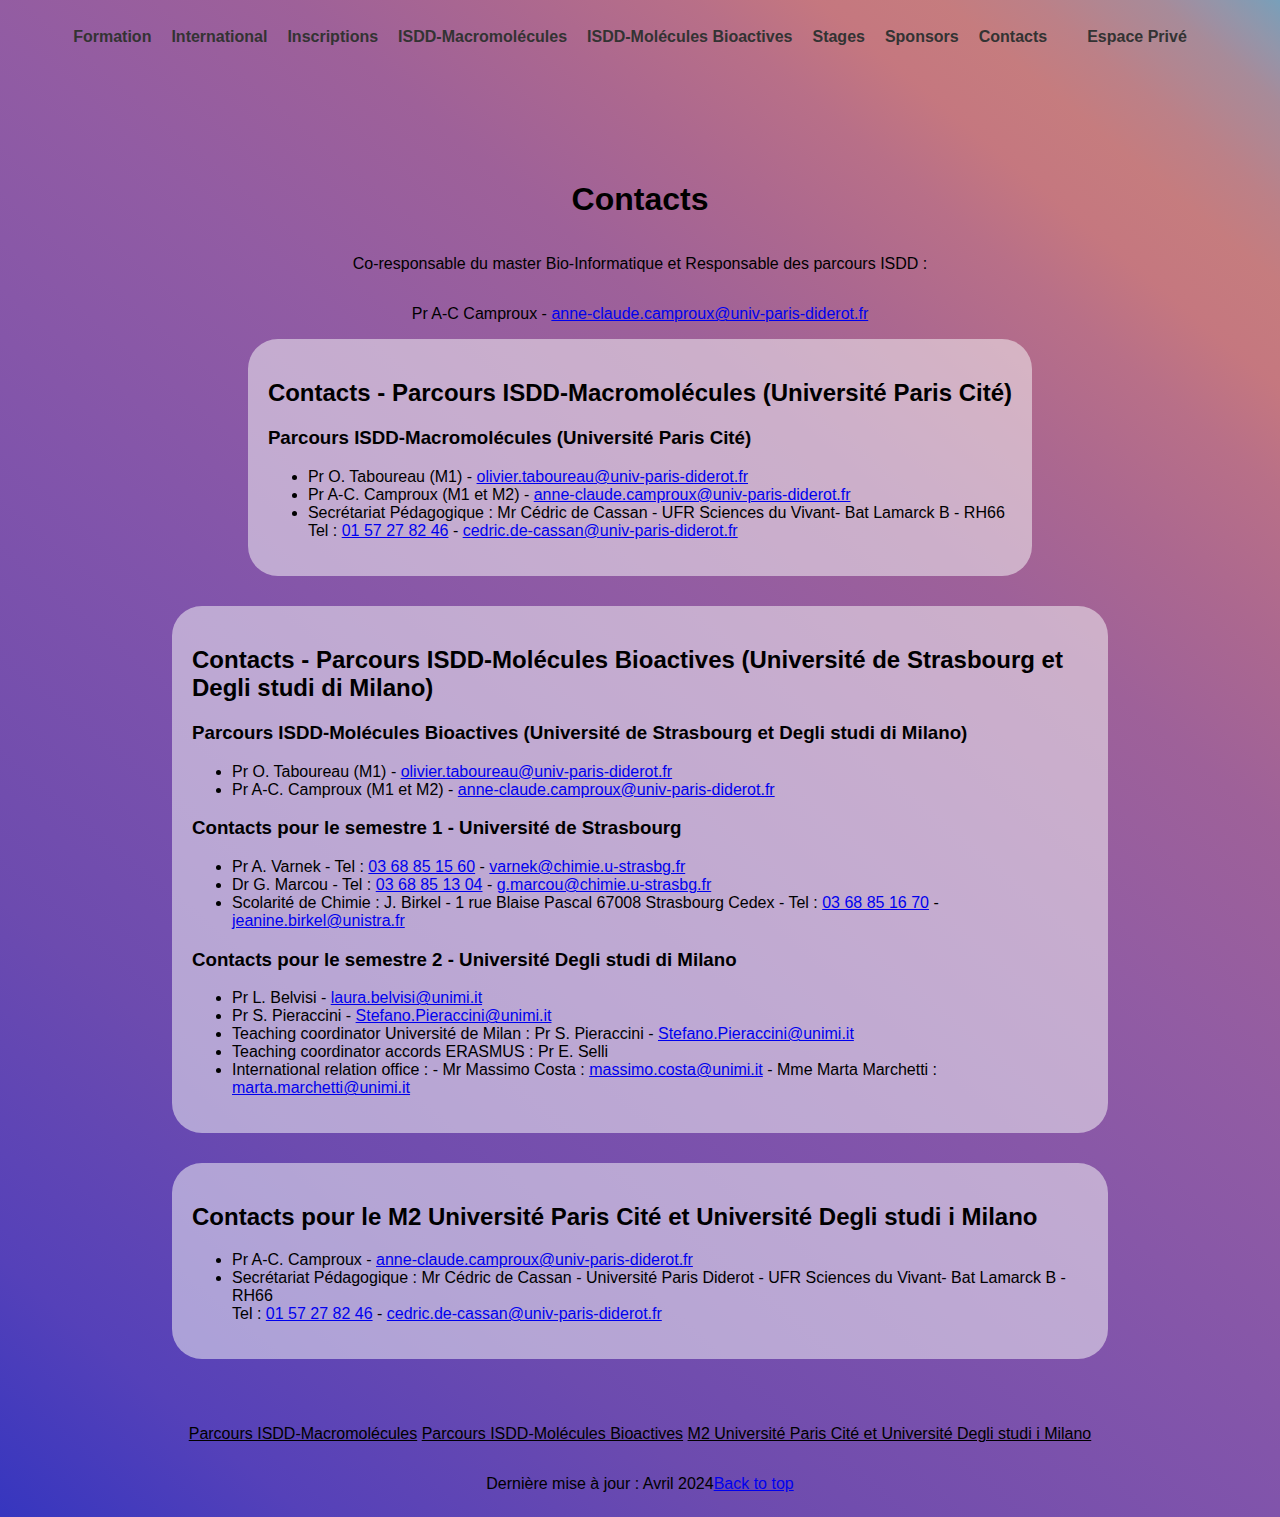
==== contact.html @ eb69c745 "index" ====
<!DOCTYPE html>
<html lang="en">
<head>
    <meta charset="UTF-8">
    <meta http-equiv="X-UA-Compatible" content="IE=edge">
    <meta name="viewport" content="width=device-width, initial-scale=1.0">
    <title>Contacts</title>
    <link rel="stylesheet" href="https://cdnjs.cloudflare.com/ajax/libs/font-awesome/6.2.0/css/all.min.css"
        integrity="sha512-xh6O/CkQoPOWDdYTDqeRdPCVd1SpvCA9XXcUnZS2FmJNp1coAFzvtCN9BmamE+4aHK8yyUHUSCcJHgXloTyT2A=="
        crossorigin="anonymous" referrerpolicy="no-referrer" />
    <link rel="stylesheet" href="contact.css">
</head>
<body>
    <div class="navbar navbar-fixed-top">
      <div class="navbar-inner">
         <div class="container">
            <div class="span12">
                <div class="nav-collapse">
                    <ul class="nav">
                        <li class="dropdown">
                            <a class="dropdown-toggle" data-toggle="dropdown" href="#">Formation<b class="caret"></b></a>
                            <ul class="dropdown-menu">
                                <li><a href="/fr/presentation.html">Pr&eacute;sentation</a></li>
                                <li><a href="/static/documents/Equipe_pedagogique-site-ISDD-2019-2020.pdf">Equipe p&eacute;dagogique (.pdf)</a></li>
                                <li><a href="/fr/liens.html">Liens</a></li>
                            </ul>
                        </li>

                        <li class="">
                            <a href="/fr/international.html">International</a>
                        </li>
                        <li class="dropdown">
                            <a class="dropdown-toggle" data-toggle="dropdown" href="#">Inscriptions <b class="caret"></b></a>
                            <ul class="dropdown-menu">
                                <li><a href="/fr/inscriptionsM1.html">Inscriptions M1</a></li>
                                <li><a href="/fr/inscriptionsM2.html">Inscriptions M2</a></li>
                            </ul>
                        </li>
       
                        <li class="dropdown">
                            <a class="dropdown-toggle" data-toggle="dropdown" href="#">ISDD-Macromol&eacute;cules<b class="caret"></b></a>
                            <ul class="dropdown-menu">
                                <li><a href="/fr/presentation_macromolecules.html"><span class="icon-chevron-right"></span><b> PRESENTATION DU PARCOURS </b>(NEW 2019-2024)</a></li>
                        <li class="divider"></li>
                        <li class="divider"></li>
                        <li class="dropdown-header"><b>PARCOURS RECHERCHE (NEW 2019-2024)</a></b></li>
                            <li><a href="/static/documents/Resume_parcours/resume2024/fr/Resume-parcours-recherche-fr-macromolecules-2023-OK.pdf">
                            <span class="icon-chevron-right"></span> R&eacute;sum&eacute; des 4 semestres (.pdf)</a></li>
                            <li><a href="/static/documents/Fiche_detail_UE/detail_2023-2024/M1_detail/fr/FicheUE_M1-RECHERCHE-Macromolecules-2022_2023_FR.pdf"><span class="icon-chevron-right"></span> Programme d&eacute;taill&eacute; UEs du M1 (.pdf)</a></li>
                            <li><a href="/static/documents/Fiche_detail_UE/detail_2021-2022/M2_detail/fr/Detail_Liste-UE_M2-Macromolecules-FR.pdf"><span class="icon-chevron-right"></span> Programme d&eacute;taill&eacute; UEs du M2 (.pdf)</a></li>
                        <li class="divider"></li>
                        <li class="divider"></li>
                        <li class="dropdown-header"><b>PARCOURS APPRENTISSAGE (NEW 2019-2024)</a></b></li>
                            <li><a href="/static/documents/Resume_parcours/resume2024/fr/Resume-parcours-APPRENTISSAGE_BI-ISDD_MODELISATION-DES-MACROMOLECULES-2023-OK.pdf">
                            <span class="icon-chevron-right"></span> R&eacute;sum&eacute; des 4 semestres (.pdf)</a></li>
                            <li><a href="/static/documents/Fiche_detail_UE/detail_2023-2024/M1_detail/fr/M1-BI-ISDD_APPRENTISSAGE-MODELISATIONDES-MACROMOLECULES-FicheUE-2022.pdf"><span class="icon-chevron-right"></span> Programme d&eacute;taill&eacute; UEs du M1 (.pdf)</a></li>
                            <li><a href="/static/documents/Fiche_detail_UE/detail_2021-2022/M2_detail/fr/Detail_Liste-UE_M2-Macromolecules-FA-FR.pdf"><span class="icon-chevron-right"></span> Programme d&eacute;taill&eacute; UEs du M2 (.pdf)</a></li>
                            <li><a href="/static/documents/calendrier/cal_2023_2024/Calendrier-Alternance-M1-ISDD-2023-2024.pdf"><span class="icon-chevron-right"></span> Calendrier M1 (2023-2024) (.pdf)</a></li>
                            <li><a href="/static/documents/calendrier/cal_2023_2024/Calendrier-Alternance-M2-ISDD-2023-2024.pdf"><span class="icon-chevron-right"></span> Calendrier M2 (2023-2024) (.pdf)</a></li>
                  
                        <li class="divider"></li>
                        <li class="divider"></li>

                        <li class="dropdown-header"><b>EMPLOI DU TEMPS </a></b></li>
                            <li><a href="/fr/emploi_temps_S2.html"><span class="icon-chevron-right"></span> EDT M1 (2023-2024) </a></li>
                            <li><a href="/fr/emploi_temps_S3.html"><span class="icon-chevron-right"></span>  EDT M2 (2023-2024)</a></li>
                
                        <li class="divider"></li>
                        <li class="divider"></li>
                        <li class="dropdown-header"><b>OUVRAGES MISES A NIVEAU</a></b></li>
                            <li><a href="/static/documents/mise_a_niveau/ouvrages_mises-niveaux-M1.pdf"><span class="icon-chevron-right"></span> Pour le M1 (pdf)</a></li>
                            <li><a href="/static/documents/mise_a_niveau/ouvrages_mises-niveaux-M2.pdf"><span class="icon-chevron-right"></span> Pour le M2 (pdf)</a></li>
                       <li class="divider"></li>
                        <li class="divider"></li>
                            <li><a href="/fr/autres-infos.html"><span class="icon-chevron-right"></span> Autres informations </a></li>
                        </li>
                    </ul>
                
                        <li class="dropdown">
              
                            <a class="dropdown-toggle" data-toggle="dropdown" href="#">ISDD-Mol&eacute;cules Bioactives <b class="caret"></b></a>
                            <ul class="dropdown-menu">
                                <li><a href="/fr/presentation_moleculesbioactives.html"><span class="icon-chevron-right"></span><b> PRESENTATION DU PARCOURS </b>(NEW 2019-2024)</a></li>
                        <li class="divider"></li>
                        <li class="divider"></li>
                        <li class="dropdown-header"><b>PARCOURS RECHERCHE (NEW 2019-2024)</a></b></li>
                                <li><a href="/static/documents/Resume_parcours/resume2024/fr/Resume-parcours-Molecules_Bioactives-fr-SIMPLE-DOUBLE-23-OK.pdf">
                                <span class="icon-chevron-right"></span> R&eacute;sum&eacute; des 4 semestres (.pdf)</a></li>
                                <li><a href="/static/documents/Fiche_detail_UE/detail_2023-2024/M1_detail/fr/FicheUE_M1-MOLECULES_Bioactives-2022_2023_FR-OK.pdf"><span class="icon-chevron-right"></span> Programme d&eacute;taill&eacute; M1 (.pdf)</a></li>
                                <li><a href="/static/documents/Fiche_detail_UE/detail_2021-2022/M2_detail/fr/Detail_Liste-UE_M2-Molecules-Bioactives-FR.pdf"><span class="icon-chevron-right"></span> Programme d&eacute;taill&eacute; M2 (.pdf)</a></li>
                                   <li class="divider"></li>
                        <li class="divider"></li>
                   
                                <li><a href="/fr/S1strasbourg.html"><b>S1 Univ. Strasbourg </b></a></li>
                        <li class="divider"></li>
                                <li><a href="/fr/S2milan.html"><b>S2 Univ. Milan </b></a></li>
                        <li class="divider"></li>
                        <li class="divider"></li>
         
                        <li class="dropdown-header"><b>M2 Univ. Paris Diderot </a></b></li>
                                <li><a href="/fr/emploi_temps_S3.html"><span class="icon-chevron-right"></span> Emploi du temps</a></li>
                                <li><a href="/static/documents/mise_a_niveau/ouvrages_mises-niveaux-M2.pdf"><span class="icon-chevron-right"></span> Ouvrages mises &agrave; niveau (pdf)</a></li>
                                <li><a href="/fr/autres-infos.html"><span class="icon-chevron-right"></span> Autres informations </a></li>
                            </ul>
                        </li>
                    
                        <li class="dropdown">
                            <a class="dropdown-toggle" data-toggle="dropdown" href="#">Stages <b class="caret"></b></a>
                            <ul class="dropdown-menu">
          
                                <li><a href="/fr/stagesM1.html">Stages M1</a></li>
                                <li><a href="/fr/stagesM2.html">Stages M2</a></li>
                            </ul>
                        </li>
                    
                        <li class="">
                            <a href="/fr/sponsors.html">Sponsors</a>
                        </li>

                        <li class="">
                            <a href="/fr/contact.html">Contacts</a>
                        </li>
                        <li class="divider-vertical"></li>
                        <li class="">
                            <a href="/Intra/index.html">Espace Priv&eacute;</a>
                        </li>
                    </ul>
                </div>
            </div>
        </div>
    </div>
</div>

    <h1>Contacts</h1>
    <p>Co-responsable du master Bio-Informatique et Responsable des parcours ISDD :</p>
    <p>Pr A-C Camproux - <a href="mailto:anne-claude.camproux@univ-paris-diderot.fr">anne-claude.camproux@univ-paris-diderot.fr</a></p>
    <div class="section" id="parcours-isdd">
        <h2>Contacts - Parcours ISDD-Macromolécules (Université Paris Cité)</h2>
        <h3>Parcours ISDD-Macromolécules (Université Paris Cité)</h3>
        <ul>
            <li><span class="coord">Pr O. Taboureau (M1) - <a href="mailto:olivier.taboureau@univ-paris-diderot.fr">olivier.taboureau@univ-paris-diderot.fr</a></span></li>
            <li><span class="coord">Pr A-C. Camproux (M1 et M2) - <a href="mailto:anne-claude.camproux@univ-paris-diderot.fr">anne-claude.camproux@univ-paris-diderot.fr</a></span></li>
            <li></i> <span class="coord">Secrétariat Pédagogique : Mr Cédric de Cassan - UFR Sciences du Vivant- Bat Lamarck B - RH66<br>
                Tel : <a href="tel:+33157278246">01 57 27 82 46</a> - <a href="mailto:cedric.de-cassan@univ-paris-diderot.fr">cedric.de-cassan@univ-paris-diderot.fr</a></span></li>
        </ul>
    </div>

    <div class="section" id="parcours-molecules">
        <h2>Contacts - Parcours ISDD-Molécules Bioactives (Université de Strasbourg et Degli studi di Milano)</h2>
        <h3>Parcours ISDD-Molécules Bioactives (Université de Strasbourg et Degli studi di Milano)</h3>
        <ul>
            <li><span class="coord">Pr O. Taboureau (M1) - <a href="mailto:olivier.taboureau@univ-paris-diderot.fr">olivier.taboureau@univ-paris-diderot.fr</a></span></li>
            <li><span class="coord">Pr A-C. Camproux (M1 et M2) - <a href="mailto:anne-claude.camproux@univ-paris-diderot.fr">anne-claude.camproux@univ-paris-diderot.fr</a></span></li>
        </ul>
        <h3>Contacts pour le semestre 1 - Université de Strasbourg</h3>
        <ul>
             <li><span class="coord">Pr A. Varnek - Tel : <a href="tel:+33368851560">03 68 85 15 60</a> - <a href="mailto:varnek@chimie.u-strasbg.fr">varnek@chimie.u-strasbg.fr</a></span></li>
            <li><span class="coord">Dr G. Marcou - Tel : <a href="tel:+33368851304">03 68 85 13 04</a> - <a href="mailto:g.marcou@chimie.u-strasbg.fr">g.marcou@chimie.u-strasbg.fr</a></span></li>
            <li><span class="coord">Scolarité de Chimie : J. Birkel - 1 rue Blaise Pascal 67008 Strasbourg Cedex - Tel : <a href="tel:+33368851670">03 68 85 16 70</a> - <a href="mailto:jeanine.birkel@unistra.fr">jeanine.birkel@unistra.fr</a></span></li>
        </ul>
        <h3> Contacts pour le semestre 2 - Université Degli studi di Milano</h3>
        <ul>
            <li><span class="coord">Pr L. Belvisi - <a href="mailto:laura.belvisi@unimi.it">laura.belvisi@unimi.it</a></span></li>
            <li><span class="coord">Pr S. Pieraccini - <a href="mailto:Stefano.Pieraccini@unimi.it">Stefano.Pieraccini@unimi.it</a></span></li>
            <li><span class="coord">Teaching coordinator Université de Milan : Pr S. Pieraccini - <a href="mailto:Stefano.Pieraccini@unimi.it">Stefano.Pieraccini@unimi.it</a><br>
            <li><span class="coord">Teaching coordinator accords ERASMUS : Pr E. Selli</span></li>
            <li><span class="coord">International relation office : - Mr Massimo Costa : <a href="mailto:massimo.costa@unimi.it">massimo.costa@unimi.it</a> - Mme Marta Marchetti : <a href="mailto:marta.marchetti@unimi.it">marta.marchetti@unimi.it</a></span></li>
        </ul>
    </div>

    <div class="section" id="m2-paris-cite">
        <h2>Contacts pour le M2 Université Paris Cité et Université Degli studi i Milano</h2>
        <ul>
            <li><span class="coord">Pr A-C. Camproux - <a href="mailto:anne-claude.camproux@univ-paris-diderot.fr">anne-claude.camproux@univ-paris-diderot.fr</a></span></li>
            <li><span class="coord">Secrétariat Pédagogique : Mr Cédric de Cassan - Université Paris Diderot - UFR Sciences du Vivant- Bat Lamarck B - RH66<br>
                Tel : <a href="tel:+33157278246">01 57 27 82 46</a> - <a href="mailto:cedric.de-cassan@univ-paris-diderot.fr">cedric.de-cassan@univ-paris-diderot.fr</a></span></li>
        </ul>
    </div>
        <nav class="navbar">
                <p><a href="#parcours-isdd">Parcours ISDD-Macromolécules</a>  <a href="#parcours-molecules">Parcours ISDD-Molécules Bioactives</a>  <a href="#m2-paris-cite">M2 Université Paris Cité et Université Degli studi i Milano</a></p>
        </nav>
<footer class="footer">
    <div class="footer-info">
        <p class="left">Dernière mise à jour : Avril 2024</p>
        <p class="right"><a href="#">Back to top</a></p>
    </div>
</footer>


</div><!-- /span10 -->
    </div><!-- /container -->
</body>
</html>
---- contact.css ----
/* Styles généraux */
body {
    background-image: linear-gradient(40deg, hsl(240deg 56% 48%) 0%, hsl(250deg 48% 49%) 10%, hsl(260deg 40% 49%) 24%, hsl(271deg 34% 50%) 42%, hsl(285deg 28% 50%) 57%, hsl(305deg 24% 50%) 68%, hsl(325deg 29% 54%) 75%, hsl(340deg 34% 58%) 81%, hsl(354deg 40% 62%) 85%, hsl(358deg 39% 63%) 89%, hsl(353deg 31% 62%) 92%, hsl(345deg 22% 61%) 94%, hsl(330deg 14% 60%) 96%, hsl(284deg 9% 60%) 97%, hsl(232deg 12% 62%) 98%, hsl(212deg 22% 61%) 99%, hsl(204deg 32% 60%) 100%, hsl(200deg 41% 58%) 100%);
    background-repeat: no-repeat;
    height: auto;
    display: flex;
    flex-direction: column;
    justify-content: center;
    align-items: center;
    font-family: 'Quicksand', sans-serif;
}

h1 {
    text-align: center;
    margin-top: 130px;
}

.co-responsable {
    margin-bottom: 20px;
    text-align: center;
}

.section {
    margin-bottom: 30px;
    background: #f8f8f885;
    border-radius: 30px;
    padding: 20px;
    max-width: 70vw;
    text-align: left;
}

/* Barre de navigation */
.navbar {
    margin-top: 20px;
    text-align: center;
}

.navbar ul {
    list-style-type: none;
    padding: 0;
    margin: 0;
}

.navbar ul li {
    display: inline;
    margin-right: 10px;
}

.navbar ul li a {
    text-decoration: none;
    color: #333;
    font-weight: bold;
    font-size: 16px;
    transition: color 0.3s ease;
}

.navbar ul li a:hover {
    color: #007bff;
}

.navbar .nav {
    float: none;
    display: flex;
    justify-content: center;
}

.dropdown-menu {
    display: none;
    position: absolute;
    background: rgba(248, 248, 248, 0.95);
    border: 1px solid #ddd;
    z-index: 1;
    min-width: 200px;
    text-align: center;
    border-radius: 30px;
}

.dropdown-menu li {
    padding: 3px;
}

.dropdown-menu li a {
    color: #333;
    text-decoration: none;
    display: block;
    transition: color 0.3s ease;
}

.dropdown-menu li a:hover {
    color: #007bff;
}

.dropdown-header {
    font-weight: bold;
    color: #007bff;
}

.navbar ul .dropdown-menu {
    margin-top: 0;
}

.navbar .nav > li {
    margin-right: 20px;
}

.navbar .nav > li:hover .dropdown-menu {
    display: block;
}

.navbar ul li {
    display: block;
    margin-bottom: 5px;
}

/* Footer */
.footer {
    display: flex;
    justify-content: space-between;
    align-items: center;
}

.footer-info {
    display: flex;
    align-items: center;
}

.footer-info .left {
    margin-right: auto;
}

.footer-info .right {
    margin-left: auto;
}

/* Liens de la barre de navigation en noir */
.navbar a {
    color: black;
}
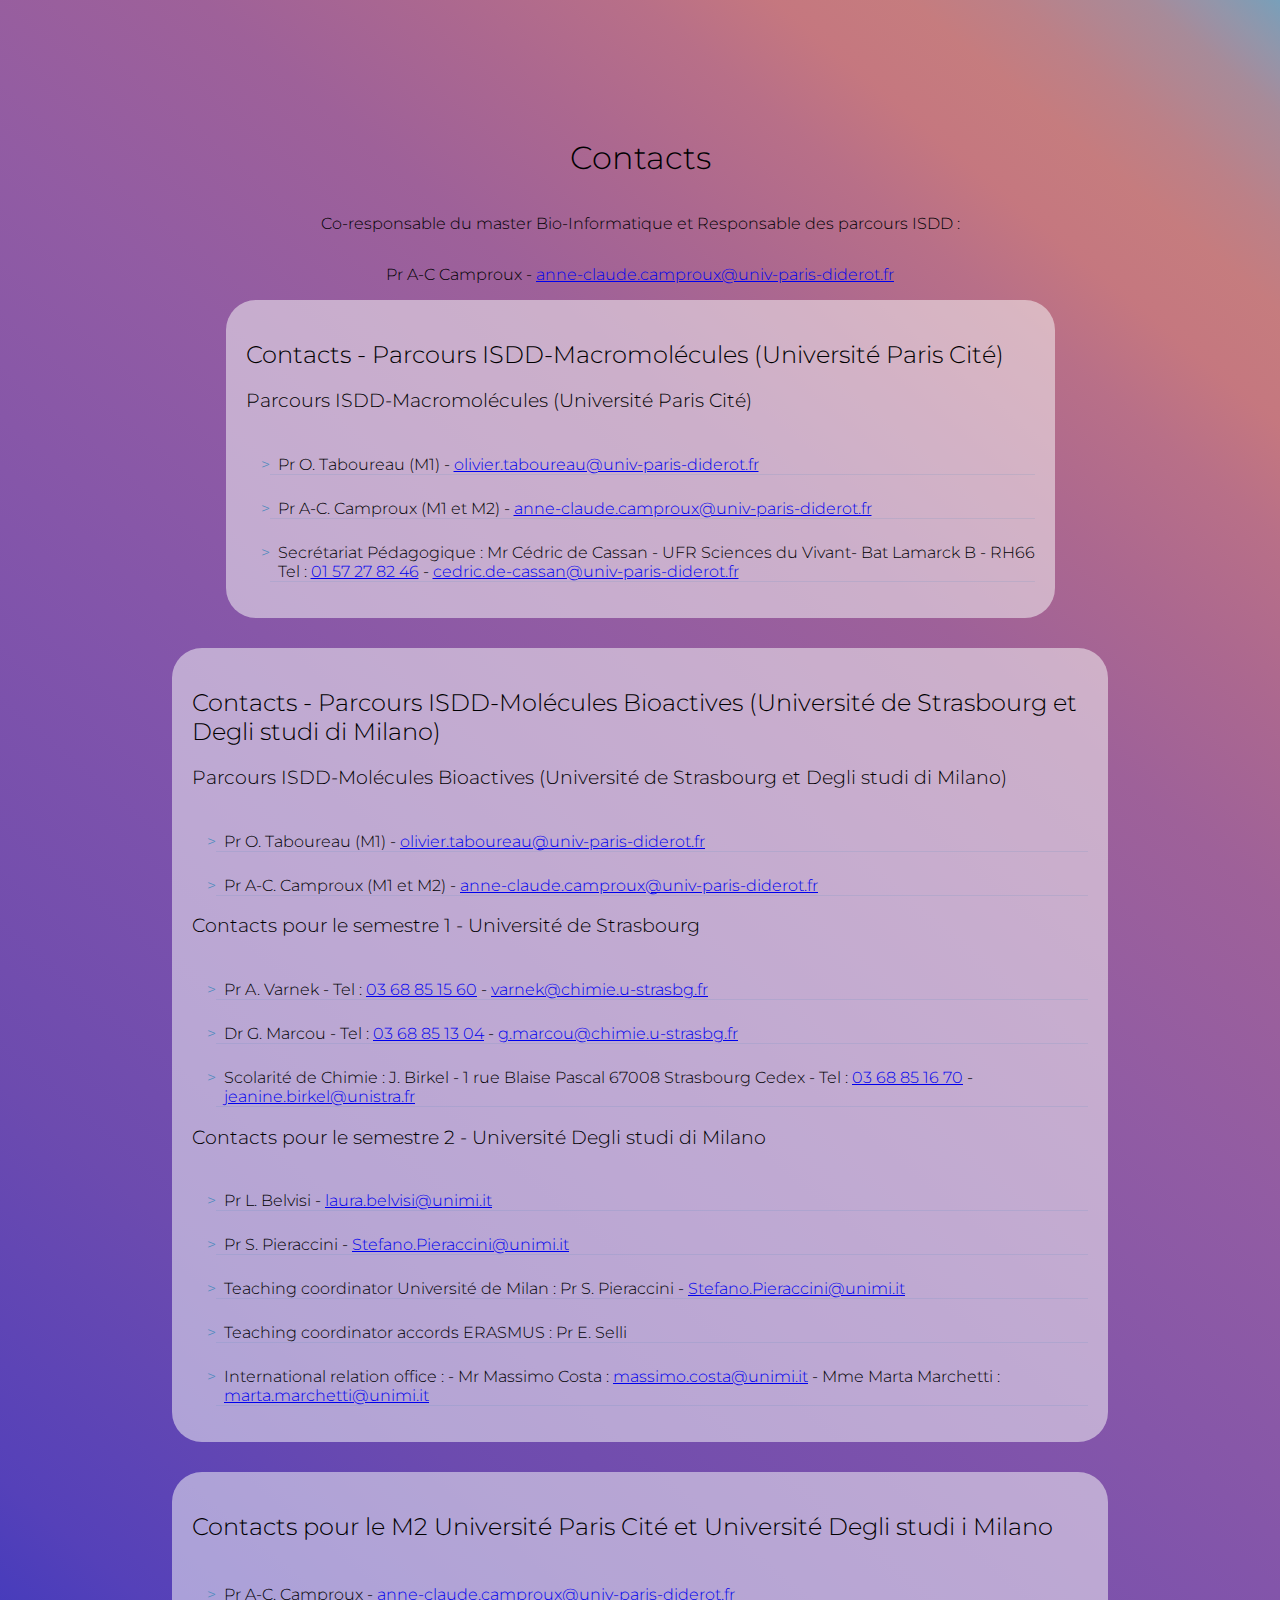
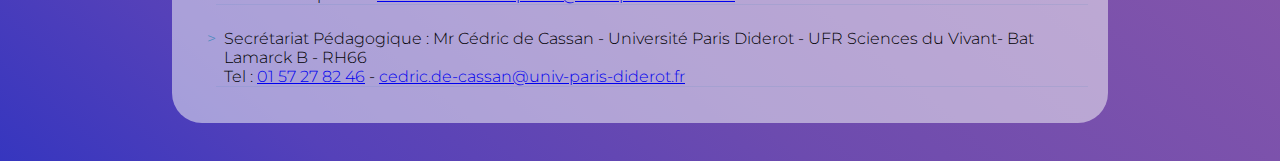
==== commit 43b2f261: "contact" ====
--- a/contact.html
+++ b/contact.html
@@ -1,5 +1,6 @@
 <!DOCTYPE html>
 <html lang="en">
+
 <head>
     <meta charset="UTF-8">
     <meta http-equiv="X-UA-Compatible" content="IE=edge">
@@ -10,138 +11,27 @@
         crossorigin="anonymous" referrerpolicy="no-referrer" />
     <link rel="stylesheet" href="contact.css">
 </head>
+
 <body>
-    <div class="navbar navbar-fixed-top">
-      <div class="navbar-inner">
-         <div class="container">
-            <div class="span12">
-                <div class="nav-collapse">
-                    <ul class="nav">
-                        <li class="dropdown">
-                            <a class="dropdown-toggle" data-toggle="dropdown" href="#">Formation<b class="caret"></b></a>
-                            <ul class="dropdown-menu">
-                                <li><a href="/fr/presentation.html">Pr&eacute;sentation</a></li>
-                                <li><a href="/static/documents/Equipe_pedagogique-site-ISDD-2019-2020.pdf">Equipe p&eacute;dagogique (.pdf)</a></li>
-                                <li><a href="/fr/liens.html">Liens</a></li>
-                            </ul>
-                        </li>
-
-                        <li class="">
-                            <a href="/fr/international.html">International</a>
-                        </li>
-                        <li class="dropdown">
-                            <a class="dropdown-toggle" data-toggle="dropdown" href="#">Inscriptions <b class="caret"></b></a>
-                            <ul class="dropdown-menu">
-                                <li><a href="/fr/inscriptionsM1.html">Inscriptions M1</a></li>
-                                <li><a href="/fr/inscriptionsM2.html">Inscriptions M2</a></li>
-                            </ul>
-                        </li>
-       
-                        <li class="dropdown">
-                            <a class="dropdown-toggle" data-toggle="dropdown" href="#">ISDD-Macromol&eacute;cules<b class="caret"></b></a>
-                            <ul class="dropdown-menu">
-                                <li><a href="/fr/presentation_macromolecules.html"><span class="icon-chevron-right"></span><b> PRESENTATION DU PARCOURS </b>(NEW 2019-2024)</a></li>
-                        <li class="divider"></li>
-                        <li class="divider"></li>
-                        <li class="dropdown-header"><b>PARCOURS RECHERCHE (NEW 2019-2024)</a></b></li>
-                            <li><a href="/static/documents/Resume_parcours/resume2024/fr/Resume-parcours-recherche-fr-macromolecules-2023-OK.pdf">
-                            <span class="icon-chevron-right"></span> R&eacute;sum&eacute; des 4 semestres (.pdf)</a></li>
-                            <li><a href="/static/documents/Fiche_detail_UE/detail_2023-2024/M1_detail/fr/FicheUE_M1-RECHERCHE-Macromolecules-2022_2023_FR.pdf"><span class="icon-chevron-right"></span> Programme d&eacute;taill&eacute; UEs du M1 (.pdf)</a></li>
-                            <li><a href="/static/documents/Fiche_detail_UE/detail_2021-2022/M2_detail/fr/Detail_Liste-UE_M2-Macromolecules-FR.pdf"><span class="icon-chevron-right"></span> Programme d&eacute;taill&eacute; UEs du M2 (.pdf)</a></li>
-                        <li class="divider"></li>
-                        <li class="divider"></li>
-                        <li class="dropdown-header"><b>PARCOURS APPRENTISSAGE (NEW 2019-2024)</a></b></li>
-                            <li><a href="/static/documents/Resume_parcours/resume2024/fr/Resume-parcours-APPRENTISSAGE_BI-ISDD_MODELISATION-DES-MACROMOLECULES-2023-OK.pdf">
-                            <span class="icon-chevron-right"></span> R&eacute;sum&eacute; des 4 semestres (.pdf)</a></li>
-                            <li><a href="/static/documents/Fiche_detail_UE/detail_2023-2024/M1_detail/fr/M1-BI-ISDD_APPRENTISSAGE-MODELISATIONDES-MACROMOLECULES-FicheUE-2022.pdf"><span class="icon-chevron-right"></span> Programme d&eacute;taill&eacute; UEs du M1 (.pdf)</a></li>
-                            <li><a href="/static/documents/Fiche_detail_UE/detail_2021-2022/M2_detail/fr/Detail_Liste-UE_M2-Macromolecules-FA-FR.pdf"><span class="icon-chevron-right"></span> Programme d&eacute;taill&eacute; UEs du M2 (.pdf)</a></li>
-                            <li><a href="/static/documents/calendrier/cal_2023_2024/Calendrier-Alternance-M1-ISDD-2023-2024.pdf"><span class="icon-chevron-right"></span> Calendrier M1 (2023-2024) (.pdf)</a></li>
-                            <li><a href="/static/documents/calendrier/cal_2023_2024/Calendrier-Alternance-M2-ISDD-2023-2024.pdf"><span class="icon-chevron-right"></span> Calendrier M2 (2023-2024) (.pdf)</a></li>
-                  
-                        <li class="divider"></li>
-                        <li class="divider"></li>
-
-                        <li class="dropdown-header"><b>EMPLOI DU TEMPS </a></b></li>
-                            <li><a href="/fr/emploi_temps_S2.html"><span class="icon-chevron-right"></span> EDT M1 (2023-2024) </a></li>
-                            <li><a href="/fr/emploi_temps_S3.html"><span class="icon-chevron-right"></span>  EDT M2 (2023-2024)</a></li>
-                
-                        <li class="divider"></li>
-                        <li class="divider"></li>
-                        <li class="dropdown-header"><b>OUVRAGES MISES A NIVEAU</a></b></li>
-                            <li><a href="/static/documents/mise_a_niveau/ouvrages_mises-niveaux-M1.pdf"><span class="icon-chevron-right"></span> Pour le M1 (pdf)</a></li>
-                            <li><a href="/static/documents/mise_a_niveau/ouvrages_mises-niveaux-M2.pdf"><span class="icon-chevron-right"></span> Pour le M2 (pdf)</a></li>
-                       <li class="divider"></li>
-                        <li class="divider"></li>
-                            <li><a href="/fr/autres-infos.html"><span class="icon-chevron-right"></span> Autres informations </a></li>
-                        </li>
-                    </ul>
-                
-                        <li class="dropdown">
-              
-                            <a class="dropdown-toggle" data-toggle="dropdown" href="#">ISDD-Mol&eacute;cules Bioactives <b class="caret"></b></a>
-                            <ul class="dropdown-menu">
-                                <li><a href="/fr/presentation_moleculesbioactives.html"><span class="icon-chevron-right"></span><b> PRESENTATION DU PARCOURS </b>(NEW 2019-2024)</a></li>
-                        <li class="divider"></li>
-                        <li class="divider"></li>
-                        <li class="dropdown-header"><b>PARCOURS RECHERCHE (NEW 2019-2024)</a></b></li>
-                                <li><a href="/static/documents/Resume_parcours/resume2024/fr/Resume-parcours-Molecules_Bioactives-fr-SIMPLE-DOUBLE-23-OK.pdf">
-                                <span class="icon-chevron-right"></span> R&eacute;sum&eacute; des 4 semestres (.pdf)</a></li>
-                                <li><a href="/static/documents/Fiche_detail_UE/detail_2023-2024/M1_detail/fr/FicheUE_M1-MOLECULES_Bioactives-2022_2023_FR-OK.pdf"><span class="icon-chevron-right"></span> Programme d&eacute;taill&eacute; M1 (.pdf)</a></li>
-                                <li><a href="/static/documents/Fiche_detail_UE/detail_2021-2022/M2_detail/fr/Detail_Liste-UE_M2-Molecules-Bioactives-FR.pdf"><span class="icon-chevron-right"></span> Programme d&eacute;taill&eacute; M2 (.pdf)</a></li>
-                                   <li class="divider"></li>
-                        <li class="divider"></li>
-                   
-                                <li><a href="/fr/S1strasbourg.html"><b>S1 Univ. Strasbourg </b></a></li>
-                        <li class="divider"></li>
-                                <li><a href="/fr/S2milan.html"><b>S2 Univ. Milan </b></a></li>
-                        <li class="divider"></li>
-                        <li class="divider"></li>
-         
-                        <li class="dropdown-header"><b>M2 Univ. Paris Diderot </a></b></li>
-                                <li><a href="/fr/emploi_temps_S3.html"><span class="icon-chevron-right"></span> Emploi du temps</a></li>
-                                <li><a href="/static/documents/mise_a_niveau/ouvrages_mises-niveaux-M2.pdf"><span class="icon-chevron-right"></span> Ouvrages mises &agrave; niveau (pdf)</a></li>
-                                <li><a href="/fr/autres-infos.html"><span class="icon-chevron-right"></span> Autres informations </a></li>
-                            </ul>
-                        </li>
-                    
-                        <li class="dropdown">
-                            <a class="dropdown-toggle" data-toggle="dropdown" href="#">Stages <b class="caret"></b></a>
-                            <ul class="dropdown-menu">
-          
-                                <li><a href="/fr/stagesM1.html">Stages M1</a></li>
-                                <li><a href="/fr/stagesM2.html">Stages M2</a></li>
-                            </ul>
-                        </li>
-                    
-                        <li class="">
-                            <a href="/fr/sponsors.html">Sponsors</a>
-                        </li>
-
-                        <li class="">
-                            <a href="/fr/contact.html">Contacts</a>
-                        </li>
-                        <li class="divider-vertical"></li>
-                        <li class="">
-                            <a href="/Intra/index.html">Espace Priv&eacute;</a>
-                        </li>
-                    </ul>
-                </div>
-            </div>
-        </div>
-    </div>
-</div>
-
     <h1>Contacts</h1>
     <p>Co-responsable du master Bio-Informatique et Responsable des parcours ISDD :</p>
-    <p>Pr A-C Camproux - <a href="mailto:anne-claude.camproux@univ-paris-diderot.fr">anne-claude.camproux@univ-paris-diderot.fr</a></p>
+    <p>Pr A-C Camproux - <a
+            href="mailto:anne-claude.camproux@univ-paris-diderot.fr">anne-claude.camproux@univ-paris-diderot.fr</a></p>
     <div class="section" id="parcours-isdd">
         <h2>Contacts - Parcours ISDD-Macromolécules (Université Paris Cité)</h2>
         <h3>Parcours ISDD-Macromolécules (Université Paris Cité)</h3>
         <ul>
-            <li><span class="coord">Pr O. Taboureau (M1) - <a href="mailto:olivier.taboureau@univ-paris-diderot.fr">olivier.taboureau@univ-paris-diderot.fr</a></span></li>
-            <li><span class="coord">Pr A-C. Camproux (M1 et M2) - <a href="mailto:anne-claude.camproux@univ-paris-diderot.fr">anne-claude.camproux@univ-paris-diderot.fr</a></span></li>
-            <li></i> <span class="coord">Secrétariat Pédagogique : Mr Cédric de Cassan - UFR Sciences du Vivant- Bat Lamarck B - RH66<br>
-                Tel : <a href="tel:+33157278246">01 57 27 82 46</a> - <a href="mailto:cedric.de-cassan@univ-paris-diderot.fr">cedric.de-cassan@univ-paris-diderot.fr</a></span></li>
+            <li><span class="coord">Pr O. Taboureau (M1) - <a
+                        href="mailto:olivier.taboureau@univ-paris-diderot.fr">olivier.taboureau@univ-paris-diderot.fr</a></span>
+            </li>
+            <li><span class="coord">Pr A-C. Camproux (M1 et M2) - <a
+                        href="mailto:anne-claude.camproux@univ-paris-diderot.fr">anne-claude.camproux@univ-paris-diderot.fr</a></span>
+            </li>
+            <li></i> <span class="coord">Secrétariat Pédagogique : Mr Cédric de Cassan - UFR Sciences du Vivant- Bat
+                    Lamarck B - RH66<br>
+                    Tel : <a href="tel:+33157278246">01 57 27 82 46</a> - <a
+                        href="mailto:cedric.de-cassan@univ-paris-diderot.fr">cedric.de-cassan@univ-paris-diderot.fr</a></span>
+            </li>
         </ul>
     </div>
 
@@ -149,46 +39,51 @@
         <h2>Contacts - Parcours ISDD-Molécules Bioactives (Université de Strasbourg et Degli studi di Milano)</h2>
         <h3>Parcours ISDD-Molécules Bioactives (Université de Strasbourg et Degli studi di Milano)</h3>
         <ul>
-            <li><span class="coord">Pr O. Taboureau (M1) - <a href="mailto:olivier.taboureau@univ-paris-diderot.fr">olivier.taboureau@univ-paris-diderot.fr</a></span></li>
-            <li><span class="coord">Pr A-C. Camproux (M1 et M2) - <a href="mailto:anne-claude.camproux@univ-paris-diderot.fr">anne-claude.camproux@univ-paris-diderot.fr</a></span></li>
+            <li><span class="coord">Pr O. Taboureau (M1) - <a
+                        href="mailto:olivier.taboureau@univ-paris-diderot.fr">olivier.taboureau@univ-paris-diderot.fr</a></span>
+            </li>
+            <li><span class="coord">Pr A-C. Camproux (M1 et M2) - <a
+                        href="mailto:anne-claude.camproux@univ-paris-diderot.fr">anne-claude.camproux@univ-paris-diderot.fr</a></span>
+            </li>
         </ul>
         <h3>Contacts pour le semestre 1 - Université de Strasbourg</h3>
         <ul>
-             <li><span class="coord">Pr A. Varnek - Tel : <a href="tel:+33368851560">03 68 85 15 60</a> - <a href="mailto:varnek@chimie.u-strasbg.fr">varnek@chimie.u-strasbg.fr</a></span></li>
-            <li><span class="coord">Dr G. Marcou - Tel : <a href="tel:+33368851304">03 68 85 13 04</a> - <a href="mailto:g.marcou@chimie.u-strasbg.fr">g.marcou@chimie.u-strasbg.fr</a></span></li>
-            <li><span class="coord">Scolarité de Chimie : J. Birkel - 1 rue Blaise Pascal 67008 Strasbourg Cedex - Tel : <a href="tel:+33368851670">03 68 85 16 70</a> - <a href="mailto:jeanine.birkel@unistra.fr">jeanine.birkel@unistra.fr</a></span></li>
+            <li><span class="coord">Pr A. Varnek - Tel : <a href="tel:+33368851560">03 68 85 15 60</a> - <a
+                        href="mailto:varnek@chimie.u-strasbg.fr">varnek@chimie.u-strasbg.fr</a></span></li>
+            <li><span class="coord">Dr G. Marcou - Tel : <a href="tel:+33368851304">03 68 85 13 04</a> - <a
+                        href="mailto:g.marcou@chimie.u-strasbg.fr">g.marcou@chimie.u-strasbg.fr</a></span></li>
+            <li><span class="coord">Scolarité de Chimie : J. Birkel - 1 rue Blaise Pascal 67008 Strasbourg Cedex - Tel :
+                    <a href="tel:+33368851670">03 68 85 16 70</a> - <a
+                        href="mailto:jeanine.birkel@unistra.fr">jeanine.birkel@unistra.fr</a></span></li>
         </ul>
         <h3> Contacts pour le semestre 2 - Université Degli studi di Milano</h3>
         <ul>
-            <li><span class="coord">Pr L. Belvisi - <a href="mailto:laura.belvisi@unimi.it">laura.belvisi@unimi.it</a></span></li>
-            <li><span class="coord">Pr S. Pieraccini - <a href="mailto:Stefano.Pieraccini@unimi.it">Stefano.Pieraccini@unimi.it</a></span></li>
-            <li><span class="coord">Teaching coordinator Université de Milan : Pr S. Pieraccini - <a href="mailto:Stefano.Pieraccini@unimi.it">Stefano.Pieraccini@unimi.it</a><br>
+            <li><span class="coord">Pr L. Belvisi - <a
+                        href="mailto:laura.belvisi@unimi.it">laura.belvisi@unimi.it</a></span></li>
+            <li><span class="coord">Pr S. Pieraccini - <a
+                        href="mailto:Stefano.Pieraccini@unimi.it">Stefano.Pieraccini@unimi.it</a></span></li>
+            <li><span class="coord">Teaching coordinator Université de Milan : Pr S. Pieraccini - <a
+                        href="mailto:Stefano.Pieraccini@unimi.it">Stefano.Pieraccini@unimi.it</a><br>
             <li><span class="coord">Teaching coordinator accords ERASMUS : Pr E. Selli</span></li>
-            <li><span class="coord">International relation office : - Mr Massimo Costa : <a href="mailto:massimo.costa@unimi.it">massimo.costa@unimi.it</a> - Mme Marta Marchetti : <a href="mailto:marta.marchetti@unimi.it">marta.marchetti@unimi.it</a></span></li>
+            <li><span class="coord">International relation office : - Mr Massimo Costa : <a
+                        href="mailto:massimo.costa@unimi.it">massimo.costa@unimi.it</a> - Mme Marta Marchetti : <a
+                        href="mailto:marta.marchetti@unimi.it">marta.marchetti@unimi.it</a></span></li>
         </ul>
     </div>
 
     <div class="section" id="m2-paris-cite">
         <h2>Contacts pour le M2 Université Paris Cité et Université Degli studi i Milano</h2>
         <ul>
-            <li><span class="coord">Pr A-C. Camproux - <a href="mailto:anne-claude.camproux@univ-paris-diderot.fr">anne-claude.camproux@univ-paris-diderot.fr</a></span></li>
-            <li><span class="coord">Secrétariat Pédagogique : Mr Cédric de Cassan - Université Paris Diderot - UFR Sciences du Vivant- Bat Lamarck B - RH66<br>
-                Tel : <a href="tel:+33157278246">01 57 27 82 46</a> - <a href="mailto:cedric.de-cassan@univ-paris-diderot.fr">cedric.de-cassan@univ-paris-diderot.fr</a></span></li>
+            <li><span class="coord">Pr A-C. Camproux - <a
+                        href="mailto:anne-claude.camproux@univ-paris-diderot.fr">anne-claude.camproux@univ-paris-diderot.fr</a></span>
+            </li>
+            <li><span class="coord">Secrétariat Pédagogique : Mr Cédric de Cassan - Université Paris Diderot - UFR
+                    Sciences du Vivant- Bat Lamarck B - RH66<br>
+                    Tel : <a href="tel:+33157278246">01 57 27 82 46</a> - <a
+                        href="mailto:cedric.de-cassan@univ-paris-diderot.fr">cedric.de-cassan@univ-paris-diderot.fr</a></span>
+            </li>
         </ul>
     </div>
-        <nav class="navbar">
-                <p><a href="#parcours-isdd">Parcours ISDD-Macromolécules</a>  <a href="#parcours-molecules">Parcours ISDD-Molécules Bioactives</a>  <a href="#m2-paris-cite">M2 Université Paris Cité et Université Degli studi i Milano</a></p>
-        </nav>
-<footer class="footer">
-    <div class="footer-info">
-        <p class="left">Dernière mise à jour : Avril 2024</p>
-        <p class="right"><a href="#">Back to top</a></p>
-    </div>
-</footer>
+</body>
 
-
-</div><!-- /span10 -->
-    </div><!-- /container -->
-</body>
-</html>
-
+</html>--- a/contact.css
+++ b/contact.css
@@ -1,3 +1,12 @@
+@import url('https://fonts.googleapis.com/css2?family=Montserrat:ital,wght@0,100..900;1,100..900&display=swap');
+
+* {
+    font-family: "Montserrat", sans-serif;
+    font-optical-sizing: auto;
+    font-weight: 300;
+    font-style: normal;
+    scroll-behavior: smooth;
+}
 
 /* Styles généraux */
 body {
@@ -16,11 +25,6 @@
     margin-top: 130px;
 }
 
-.co-responsable {
-    margin-bottom: 20px;
-    text-align: center;
-}
-
 .section {
     margin-bottom: 30px;
     background: #f8f8f885;
@@ -30,110 +34,25 @@
     text-align: left;
 }
 
-/* Barre de navigation */
-.navbar {
-    margin-top: 20px;
-    text-align: center;
+
+ul {
+	padding-inline-start: 1.5em;
+	font-weight: 400;
+
+	::marker {
+		content: ">";
+		color: #48b;
+	}
+
+	ul ::marker {
+		content: ">>";
+	}
 }
 
-.navbar ul {
-    list-style-type: none;
-    padding: 0;
-    margin: 0;
-}
-
-.navbar ul li {
-    display: inline;
-    margin-right: 10px;
-}
-
-.navbar ul li a {
-    text-decoration: none;
-    color: #333;
-    font-weight: bold;
-    font-size: 16px;
-    transition: color 0.3s ease;
-}
-
-.navbar ul li a:hover {
-    color: #007bff;
-}
-
-.navbar .nav {
-    float: none;
-    display: flex;
-    justify-content: center;
-}
-
-.dropdown-menu {
-    display: none;
-    position: absolute;
-    background: rgba(248, 248, 248, 0.95);
-    border: 1px solid #ddd;
-    z-index: 1;
-    min-width: 200px;
-    text-align: center;
-    border-radius: 30px;
-}
-
-.dropdown-menu li {
-    padding: 3px;
-}
-
-.dropdown-menu li a {
-    color: #333;
-    text-decoration: none;
-    display: block;
-    transition: color 0.3s ease;
-}
-
-.dropdown-menu li a:hover {
-    color: #007bff;
-}
-
-.dropdown-header {
-    font-weight: bold;
-    color: #007bff;
-}
-
-.navbar ul .dropdown-menu {
-    margin-top: 0;
-}
-
-.navbar .nav > li {
-    margin-right: 20px;
-}
-
-.navbar .nav > li:hover .dropdown-menu {
-    display: block;
-}
-
-.navbar ul li {
-    display: block;
-    margin-bottom: 5px;
-}
-
-/* Footer */
-.footer {
-    display: flex;
-    justify-content: space-between;
-    align-items: center;
-}
-
-.footer-info {
-    display: flex;
-    align-items: center;
-}
-
-.footer-info .left {
-    margin-right: auto;
-}
-
-.footer-info .right {
-    margin-left: auto;
-}
-
-/* Liens de la barre de navigation en noir */
-.navbar a {
-    color: black;
-}
+li {
+	position: relative;
+	padding-inline-start: 0.5em;
+	padding-top: 1.5em;
+	border-bottom: 1px solid #48b2;
+	cursor: default;
+}